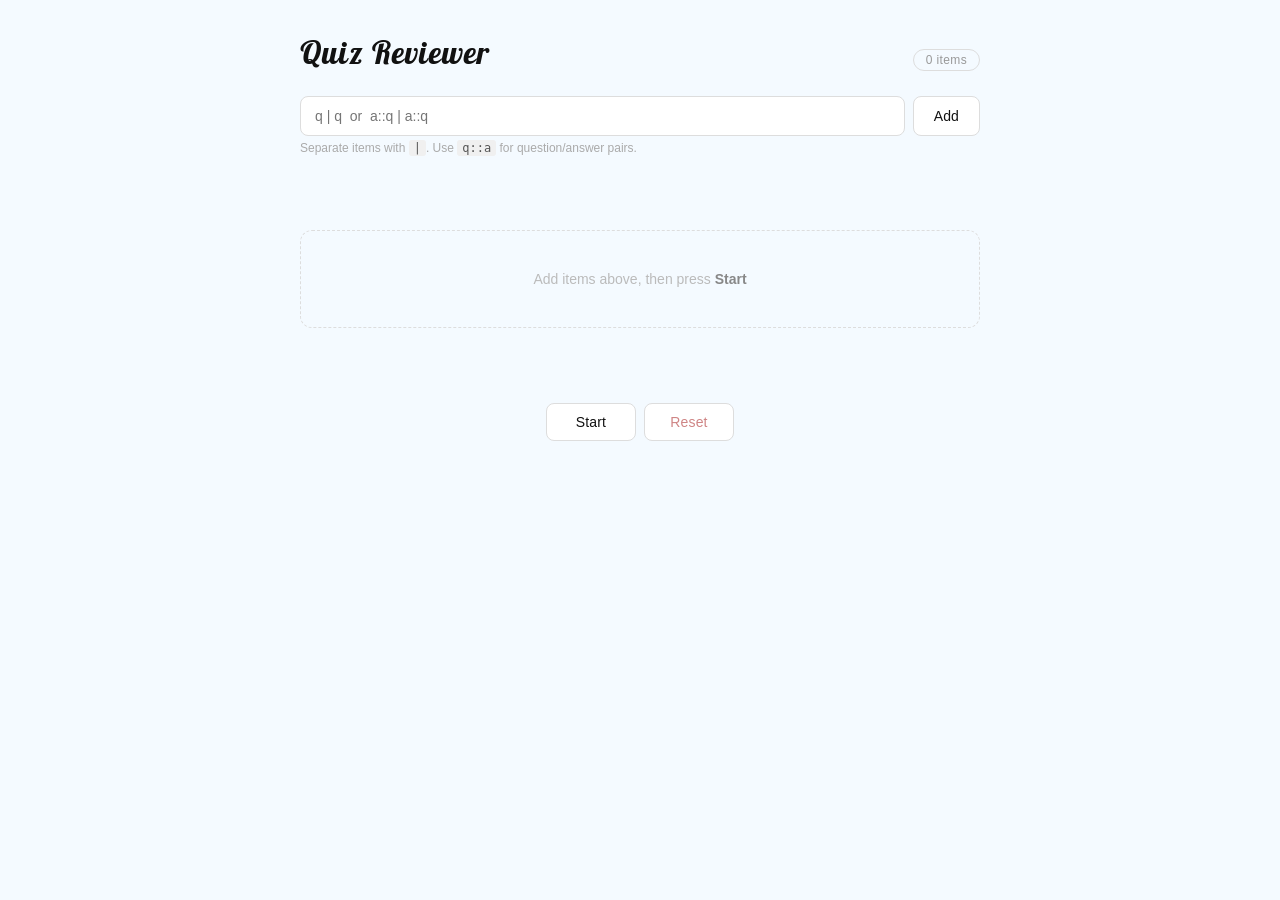
==== docs/index.html @ edf715be "changed claudeAi folder to docs" ====
<!doctype html>
<html lang="en">
  <head>
    <meta charset="UTF-8" />
    <meta name="viewport" content="width=device-width, initial-scale=1.0" />
    <title>Quiz Reviewer</title>
    <link rel="stylesheet" href="style.css" />
    <script src="script.js" defer></script>
  </head>
  <body>
    <div class="app">
      <div class="header">
        <span class="title">Quiz Reviewer</span>
        <span class="badge" id="count-badge">0 items</span>
      </div>

      <div>
        <div class="input-row">
          <input type="text" id="input" placeholder="q | q  or  a::q | a::q" />
          <button onclick="insert()">Add</button>
        </div>
        <p class="hint">
          Separate items with <code>|</code>. Use <code>q::a</code> for
          question/answer pairs.
        </p>
      </div>

      <div class="progress-wrap" id="progress-wrap" style="display: none">
        <div class="progress-meta">
          <span id="prog-label">0 remaining</span>
          <span id="prog-pct">0%</span>
        </div>
        <div class="progress-bar">
          <div class="progress-fill" id="prog-fill" style="width: 0%"></div>
        </div>
      </div>

      <div class="card-area" id="card-area">
        <div class="empty-card">
          Add items above, then press <strong>Start</strong>
        </div>
      </div>

      <div class="controls">
        <button id="start-btn" onclick="startQuiz()">Start</button>
        <button id="flip-btn" onclick="flipCard()" style="display: none">
          Flip
        </button>
        <button id="next-btn" onclick="nextCard()" style="display: none">
          Next
        </button>
        <button class="btn-danger" onclick="confirmReset()">Reset</button>
      </div>
    </div>

    <div class="toast" id="toast"></div>
  </body>
</html>
---- docs/style.css ----
@import url("https://fonts.googleapis.com/css2?family=Archivo+Black&family=Dynalight&family=Fira+Sans:ital,wght@0,100;0,200;0,300;0,400;0,500;0,600;0,700;0,800;0,900;1,100;1,200;1,300;1,400;1,500;1,600;1,700;1,800;1,900&family=Lobster&family=Markazi+Text:wght@400..700&family=Montserrat:ital,wght@0,100..900;1,100..900&family=Nunito+Sans:ital,opsz,wght@0,6..12,200..1000;1,6..12,200..1000&family=Nunito:ital,wght@0,900;1,900&family=Open+Sans:ital,wght@0,300..800;1,300..800&family=Playball&family=Poppins:ital,wght@0,100;0,200;0,300;0,400;0,500;0,600;0,700;0,800;0,900;1,100;1,200;1,300;1,400;1,500;1,600;1,700;1,800;1,900&family=Rubik:ital,wght@0,300..900;1,300..900&family=Shojumaru&family=Zain:ital,wght@0,200;0,300;0,400;0,700;0,800;0,900;1,300;1,400&display=swap");

* {
  box-sizing: border-box;
  margin: 0;
  padding: 0;
}

body {
  font-family: "DM Sans", sans-serif;
  min-height: 100vh;
  background: #f4faff;
  display: flex;
  justify-content: center;
  padding: 2rem 1rem;
  color: #111;
}

.app {
  width: 100%;
  max-width: 680px;
  display: flex;
  flex-direction: column;
  gap: 1.5rem;
}

/* Header */
.header {
  display: flex;
  justify-content: space-between;
  align-items: baseline;
}

.title {
  font-family: "Lobster", "DM Serif Display", serif;
  font-size: 32px;
  letter-spacing: 1px;
  font-weight: 400;
  color: #111;
}

.badge {
  font-size: 12px;
  color: #999;
  border: 1px solid #ddd;
  padding: 3px 12px;
  border-radius: 999px;
  letter-spacing: 0.03em;
}

/* Input */
.input-row {
  display: flex;
  gap: 8px;
}

.input-row input {
  flex: 1;
  min-width: 0;
  padding: 11px 14px;
  border: 1.5px solid #ddd;
  border-radius: 8px;
  outline: none;
  font-size: 14px;
  font-family: "DM Sans", sans-serif;
  color: #111;
  background: #fff;
  transition: 0.2s;
}

.input-row input:focus {
  border-color: #111;
}

.hint {
  font-size: 12px;
  color: #aaa;
  margin-top: 5px;
}

.hint code {
  background: #f0f0f0;
  padding: 1px 5px;
  border-radius: 3px;
  color: #555;
  font-family: monospace;
}

/* Buttons */
button {
  padding: 10px 20px;
  border: 1.5px solid #ddd;
  border-radius: 8px;
  background: #fff;
  color: #111;
  font-size: 14px;
  font-family: "DM Sans", sans-serif;
  font-weight: 500;
  cursor: pointer;
  transition: 0.15s;
  letter-spacing: 0.01em;
}

button:hover {
  background: #111;
  color: #fff;
  border-color: #111;
}

button:active {
  transform: scale(0.98);
}

.btn-danger {
  border-color: #ddd;
  color: #cf8585;
}

.btn-danger:hover {
  background: #cf8585;
  color: #fff;
  border-color: #b87575;
}

/* Progress */
.progress-wrap {
  display: flex;
  flex-direction: column;
  gap: 5px;
}

.progress-meta {
  display: flex;
  justify-content: space-between;
  font-size: 12px;
  color: #aaa;
}

.progress-bar {
  height: 2px;
  background: #eee;
  border-radius: 999px;
  overflow: hidden;
}

.progress-fill {
  height: 100%;
  background: #111;
  border-radius: 999px;
  transition: width 0.4s ease;
}

/* Card area */
.card-area {
  min-height: 200px;
  display: flex;
  align-items: center;
  justify-content: center;
}

.empty-card {
  border: 1.5px dashed #ddd;
  border-radius: 12px;
  padding: 2.5rem;
  text-align: center;
  color: #bbb;
  font-size: 14px;
  width: 100%;
}

.empty-card strong {
  color: #888;
}

/* Flip card */
.flip-scene {
  width: 100%;
  perspective: 800px;
  cursor: pointer;
}

.flip-card {
  position: relative;
  width: 100%;
  transform-style: preserve-3d;
  transition: transform 0.5s ease;
}

.flip-card.flipped {
  transform: rotateY(180deg);
}

.card-face {
  background: #fff;
  border: 1.5px solid #e8e8e8;
  border-radius: 12px;
  padding: 2rem 2rem 1.5rem;
  backface-visibility: hidden;
  -webkit-backface-visibility: hidden;
}

.card-face.back {
  position: absolute;
  top: 0;
  left: 0;
  width: 100%;
  transform: rotateY(180deg);
  background: #fafafa;
}

.card-label {
  font-size: 11px;
  font-weight: 500;
  letter-spacing: 0.1em;
  text-transform: uppercase;
  color: #ccc;
  margin-bottom: 0.75rem;
}

.card-text {
  font-family: "DM Serif Display", serif;
  font-size: 28px;
  font-weight: 400;
  color: #111;
  line-height: 1.4;
  min-height: 60px;
  word-break: break-word;
}

.card-tip {
  font-size: 12px;
  color: #ccc;
  margin-top: 1.25rem;
  text-align: right;
}

/* Plain item card */
.plain-card {
  background: #fff;
  border: 1.5px solid #e8e8e8;
  border-radius: 12px;
  padding: 2rem 2rem 1.5rem;
  width: 100%;
}

/* Done card */
.done-card {
  background: #fff;
  border: 1.5px solid #e8e8e8;
  border-radius: 12px;
  padding: 2.5rem;
  text-align: center;
  width: 100%;
}

.done-check {
  width: 36px;
  height: 36px;
  border: 2px solid #111;
  border-radius: 50%;
  display: flex;
  align-items: center;
  justify-content: center;
  margin: 0 auto 0.75rem;
  font-size: 16px;
}

.done-title {
  font-family: "DM Serif Display", serif;
  font-size: 24px;
  font-weight: 400;
  color: #111;
  margin-bottom: 0.4rem;
}

.done-sub {
  font-size: 13px;
  color: #aaa;
}

/* Controls */
.controls {
  display: flex;
  gap: 8px;
  justify-content: center;
  flex-wrap: wrap;
}

.controls button {
  min-width: 90px;
}

/* Toast */
.toast {
  position: fixed;
  bottom: 1.5rem;
  left: 50%;
  transform: translateX(-50%);
  background: #111;
  color: #fff;
  border-radius: 8px;
  padding: 8px 18px;
  font-size: 13px;
  opacity: 0;
  transition: opacity 0.3s;
  pointer-events: none;
  white-space: nowrap;
}

.toast.show {
  opacity: 1;
}
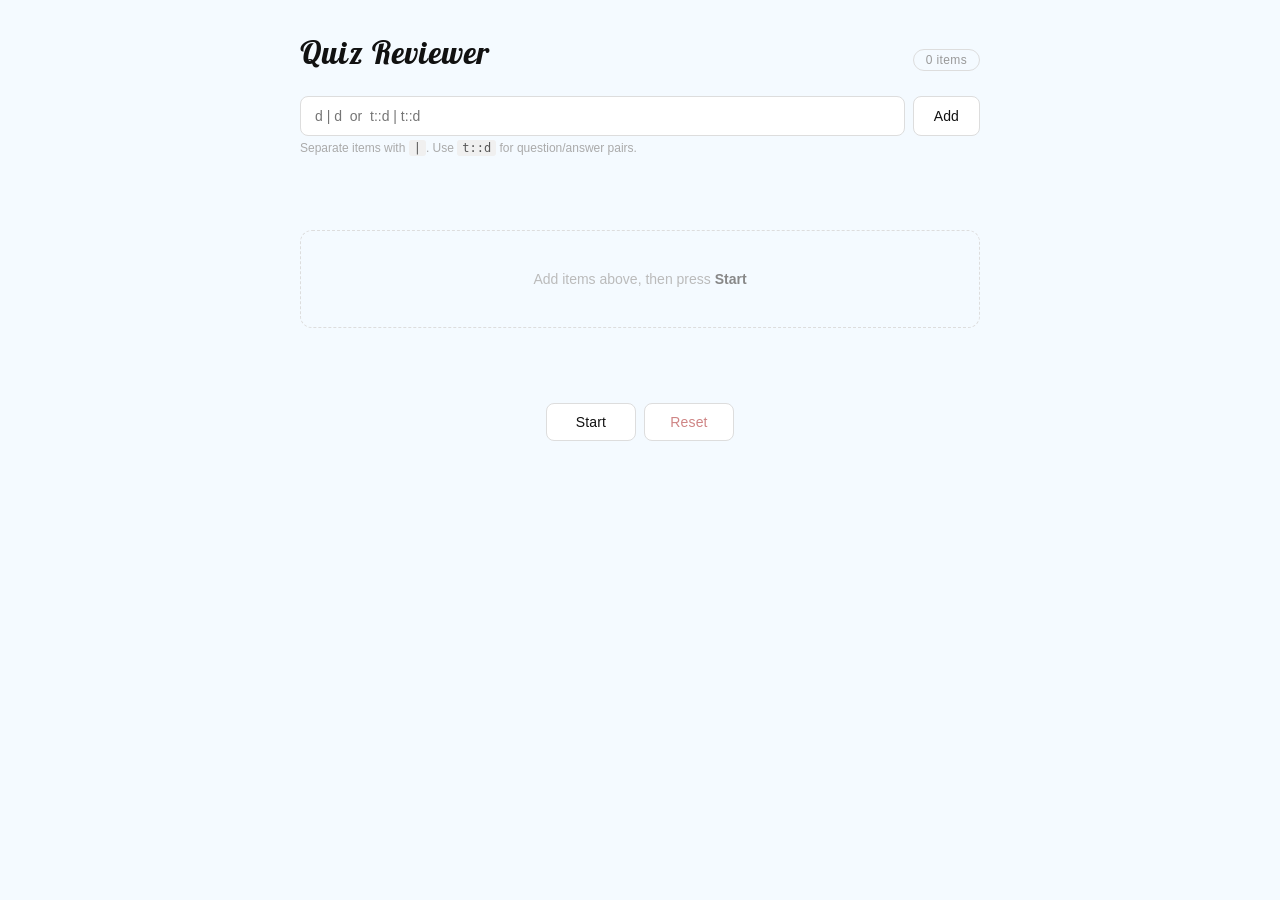
==== commit cb8b45ff: "removed start button after the first definition" ====
--- a/docs/index.html
+++ b/docs/index.html
@@ -16,11 +16,11 @@
 
       <div>
         <div class="input-row">
-          <input type="text" id="input" placeholder="q | q  or  a::q | a::q" />
+          <input type="text" id="input" placeholder="d | d  or  t::d | t::d" />
           <button onclick="insert()">Add</button>
         </div>
         <p class="hint">
-          Separate items with <code>|</code>. Use <code>q::a</code> for
+          Separate items with <code>|</code>. Use <code>t::d</code> for
           question/answer pairs.
         </p>
       </div>
@@ -43,11 +43,11 @@
 
       <div class="controls">
         <button id="start-btn" onclick="startQuiz()">Start</button>
+        <button id="next-btn" onclick="nextCard()" style="display: none">
+          Next
+        </button>
         <button id="flip-btn" onclick="flipCard()" style="display: none">
           Flip
-        </button>
-        <button id="next-btn" onclick="nextCard()" style="display: none">
-          Next
         </button>
         <button class="btn-danger" onclick="confirmReset()">Reset</button>
       </div>
--- a/docs/style.css
+++ b/docs/style.css
@@ -1,6 +1,7 @@
 @import url("https://fonts.googleapis.com/css2?family=Archivo+Black&family=Dynalight&family=Fira+Sans:ital,wght@0,100;0,200;0,300;0,400;0,500;0,600;0,700;0,800;0,900;1,100;1,200;1,300;1,400;1,500;1,600;1,700;1,800;1,900&family=Lobster&family=Markazi+Text:wght@400..700&family=Montserrat:ital,wght@0,100..900;1,100..900&family=Nunito+Sans:ital,opsz,wght@0,6..12,200..1000;1,6..12,200..1000&family=Nunito:ital,wght@0,900;1,900&family=Open+Sans:ital,wght@0,300..800;1,300..800&family=Playball&family=Poppins:ital,wght@0,100;0,200;0,300;0,400;0,500;0,600;0,700;0,800;0,900;1,100;1,200;1,300;1,400;1,500;1,600;1,700;1,800;1,900&family=Rubik:ital,wght@0,300..900;1,300..900&family=Shojumaru&family=Zain:ital,wght@0,200;0,300;0,400;0,700;0,800;0,900;1,300;1,400&display=swap");
 
 * {
+  -webkit-tap-highlight-color: transparent; /* Remove blue tap highlight on mobile */
   box-sizing: border-box;
   margin: 0;
   padding: 0;
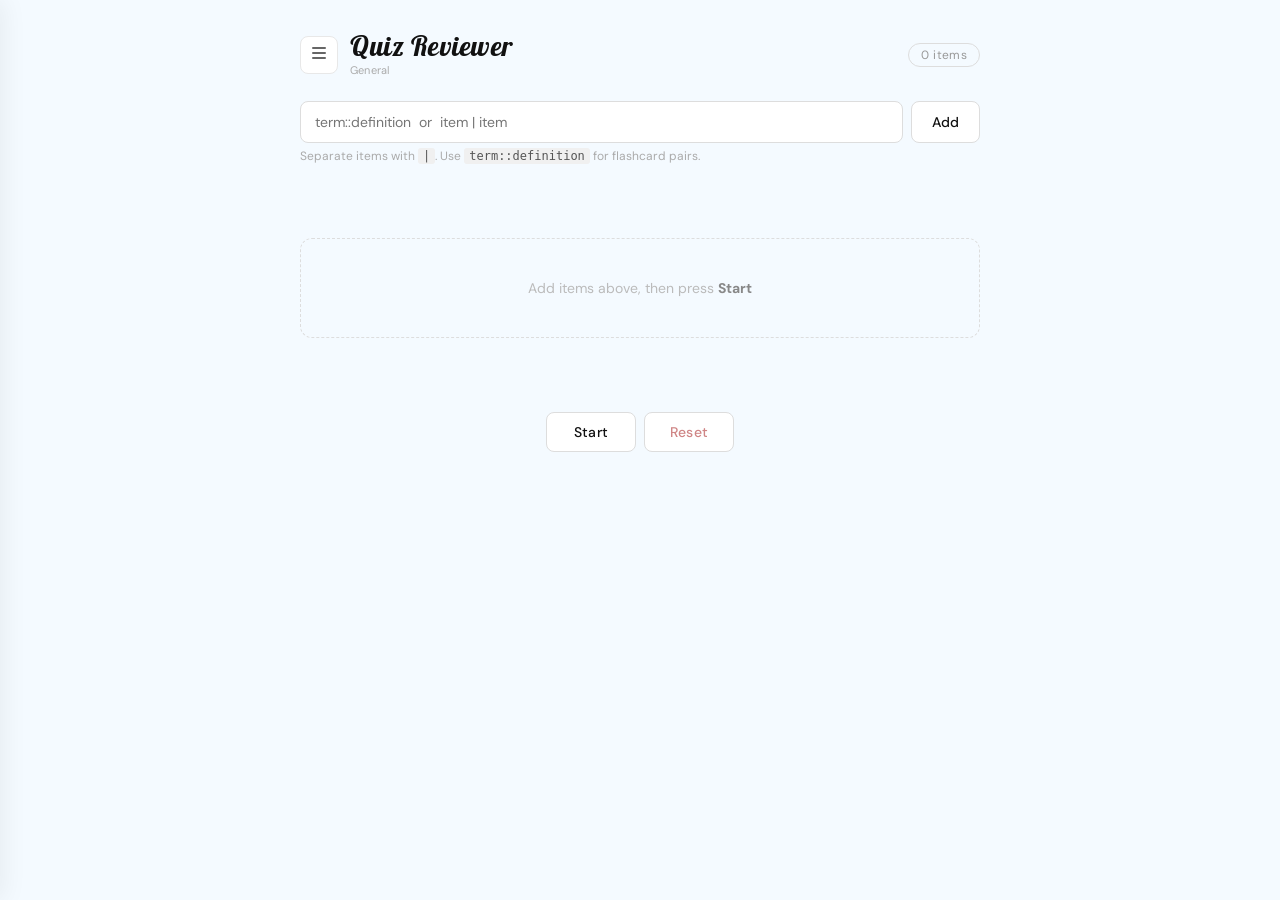
==== commit d11d31bb: "added two more features" ====
--- a/docs/index.html
+++ b/docs/index.html
@@ -5,23 +5,94 @@
     <meta name="viewport" content="width=device-width, initial-scale=1.0" />
     <title>Quiz Reviewer</title>
     <link rel="stylesheet" href="style.css" />
-    <script src="script.js" defer></script>
   </head>
   <body>
     <div class="app">
+      <!-- Sets Panel (sidebar/drawer) -->
+      <div class="sets-panel" id="sets-panel">
+        <div class="sets-header">
+          <span class="sets-title">Sets</span>
+          <button
+            class="sets-close"
+            onclick="closeSetsPanel()"
+            aria-label="Close"
+          >
+            ✕
+          </button>
+        </div>
+        <div class="sets-list" id="sets-list"></div>
+        <div class="sets-new">
+          <input type="text" id="new-set-input" placeholder="New set name…" />
+          <button onclick="createSet()">Create</button>
+        </div>
+      </div>
+      <div
+        class="sets-overlay"
+        id="sets-overlay"
+        onclick="closeSetsPanel()"
+      ></div>
+
+      <!-- Main -->
       <div class="header">
-        <span class="title">Quiz Reviewer</span>
+        <div class="header-left">
+          <button
+            class="sets-btn"
+            onclick="openSetsPanel()"
+            title="Manage sets"
+          >
+            <svg
+              width="16"
+              height="16"
+              viewBox="0 0 16 16"
+              fill="none"
+              xmlns="http://www.w3.org/2000/svg"
+            >
+              <rect
+                x="1"
+                y="2"
+                width="14"
+                height="2"
+                rx="1"
+                fill="currentColor"
+              />
+              <rect
+                x="1"
+                y="7"
+                width="14"
+                height="2"
+                rx="1"
+                fill="currentColor"
+              />
+              <rect
+                x="1"
+                y="12"
+                width="14"
+                height="2"
+                rx="1"
+                fill="currentColor"
+              />
+            </svg>
+          </button>
+          <div>
+            <span class="title">Quiz Reviewer</span>
+            <span class="set-name-label" id="set-name-label"></span>
+          </div>
+        </div>
         <span class="badge" id="count-badge">0 items</span>
       </div>
 
       <div>
         <div class="input-row">
-          <input type="text" id="input" placeholder="d | d  or  t::d | t::d" />
+          <input
+            type="text"
+            id="input"
+            placeholder="term::definition  or  item | item"
+          />
           <button onclick="insert()">Add</button>
         </div>
         <p class="hint">
-          Separate items with <code>|</code>. Use <code>t::d</code> for
-          question/answer pairs.
+          Separate items with <code>|</code>. Use
+          <code>term::definition</code> for flashcard pairs.
         </p>
       </div>
 
@@ -35,6 +106,14 @@
         </div>
       </div>
 
+      <!-- Skipped banner -->
+      <div class="skipped-banner" id="skipped-banner" style="display: none">
+        <span id="skipped-count-label"></span>
+        <button class="skipped-review-btn" onclick="reviewSkipped()">
+          Review skipped
+        </button>
+      </div>
+
       <div class="card-area" id="card-area">
         <div class="empty-card">
           Add items above, then press <strong>Start</strong>
@@ -44,15 +123,20 @@
       <div class="controls">
         <button id="start-btn" onclick="startQuiz()">Start</button>
         <button id="next-btn" onclick="nextCard()" style="display: none">
-          Next
+          Next →
         </button>
         <button id="flip-btn" onclick="flipCard()" style="display: none">
           Flip
+        </button>
+        <button id="skip-btn" onclick="skipCard()" style="display: none">
+          Skip
         </button>
         <button class="btn-danger" onclick="confirmReset()">Reset</button>
       </div>
     </div>
 
     <div class="toast" id="toast"></div>
+
+    <script src="script.js"></script>
   </body>
 </html>
--- a/docs/style.css
+++ b/docs/style.css
@@ -1,7 +1,7 @@
-@import url("https://fonts.googleapis.com/css2?family=Archivo+Black&family=Dynalight&family=Fira+Sans:ital,wght@0,100;0,200;0,300;0,400;0,500;0,600;0,700;0,800;0,900;1,100;1,200;1,300;1,400;1,500;1,600;1,700;1,800;1,900&family=Lobster&family=Markazi+Text:wght@400..700&family=Montserrat:ital,wght@0,100..900;1,100..900&family=Nunito+Sans:ital,opsz,wght@0,6..12,200..1000;1,6..12,200..1000&family=Nunito:ital,wght@0,900;1,900&family=Open+Sans:ital,wght@0,300..800;1,300..800&family=Playball&family=Poppins:ital,wght@0,100;0,200;0,300;0,400;0,500;0,600;0,700;0,800;0,900;1,100;1,200;1,300;1,400;1,500;1,600;1,700;1,800;1,900&family=Rubik:ital,wght@0,300..900;1,300..900&family=Shojumaru&family=Zain:ital,wght@0,200;0,300;0,400;0,700;0,800;0,900;1,300;1,400&display=swap");
+@import url("https://fonts.googleapis.com/css2?family=DM+Sans:ital,opsz,wght@0,9..40,300;0,9..40,400;0,9..40,500;0,9..40,600;1,9..40,400&family=DM+Serif+Display:ital@0;1&family=Lobster&display=swap");
 
 * {
-  -webkit-tap-highlight-color: transparent; /* Remove blue tap highlight on mobile */
+  -webkit-tap-highlight-color: transparent;
   box-sizing: border-box;
   margin: 0;
   padding: 0;
@@ -25,19 +25,206 @@
   gap: 1.5rem;
 }
 
-/* Header */
+/* ── Sets Panel ── */
+.sets-panel {
+  position: fixed;
+  top: 0;
+  left: 0;
+  width: 280px;
+  height: 100vh;
+  background: #fff;
+  border-right: 1.5px solid #e8e8e8;
+  display: flex;
+  flex-direction: column;
+  gap: 0;
+  z-index: 200;
+  transform: translateX(-100%);
+  transition: transform 0.28s cubic-bezier(0.4, 0, 0.2, 1);
+  box-shadow: 4px 0 24px rgba(0, 0, 0, 0.06);
+}
+
+.sets-panel.open {
+  transform: translateX(0);
+}
+
+.sets-overlay {
+  display: none;
+  position: fixed;
+  inset: 0;
+  background: rgba(0, 0, 0, 0.18);
+  z-index: 199;
+}
+
+.sets-overlay.visible {
+  display: block;
+}
+
+.sets-header {
+  display: flex;
+  justify-content: space-between;
+  align-items: center;
+  padding: 1.25rem 1.25rem 1rem;
+  border-bottom: 1.5px solid #f0f0f0;
+}
+
+.sets-title {
+  font-size: 13px;
+  font-weight: 600;
+  letter-spacing: 0.08em;
+  text-transform: uppercase;
+  color: #888;
+}
+
+.sets-close {
+  background: none;
+  border: none;
+  font-size: 14px;
+  color: #aaa;
+  cursor: pointer;
+  padding: 4px 6px;
+  border-radius: 6px;
+}
+
+.sets-close:hover {
+  background: #f0f0f0;
+  color: #111;
+}
+
+.sets-list {
+  flex: 1;
+  overflow-y: auto;
+  padding: 0.5rem 0;
+}
+
+.set-item {
+  display: flex;
+  align-items: center;
+  justify-content: space-between;
+  padding: 0.75rem 1.25rem;
+  cursor: pointer;
+  gap: 0.5rem;
+  border-left: 3px solid transparent;
+  transition: background 0.12s;
+}
+
+.set-item:hover {
+  background: #f8f8f8;
+}
+
+.set-item.active {
+  background: #f4faff;
+  border-left-color: #111;
+}
+
+.set-item-info {
+  flex: 1;
+  min-width: 0;
+}
+
+.set-item-name {
+  font-size: 14px;
+  font-weight: 500;
+  color: #111;
+  white-space: nowrap;
+  overflow: hidden;
+  text-overflow: ellipsis;
+}
+
+.set-item-count {
+  font-size: 11px;
+  color: #aaa;
+  margin-top: 1px;
+}
+
+.set-item-delete {
+  background: none;
+  border: none;
+  color: #ccc;
+  cursor: pointer;
+  font-size: 13px;
+  padding: 4px;
+  border-radius: 4px;
+  line-height: 1;
+  transition: 0.12s;
+  flex-shrink: 0;
+}
+
+.set-item-delete:hover {
+  color: #cf8585;
+  background: #fff0f0;
+}
+
+.sets-new {
+  padding: 1rem 1.25rem;
+  border-top: 1.5px solid #f0f0f0;
+  display: flex;
+  gap: 8px;
+}
+
+.sets-new input {
+  flex: 1;
+  min-width: 0;
+  padding: 8px 10px;
+  border: 1.5px solid #ddd;
+  border-radius: 8px;
+  font-size: 13px;
+  font-family: "DM Sans", sans-serif;
+  outline: none;
+  transition: 0.2s;
+}
+
+.sets-new input:focus {
+  border-color: #111;
+}
+
+.sets-new button {
+  padding: 8px 14px;
+  font-size: 13px;
+}
+
+/* ── Header ── */
 .header {
   display: flex;
   justify-content: space-between;
-  align-items: baseline;
+  align-items: center;
+}
+
+.header-left {
+  display: flex;
+  align-items: center;
+  gap: 0.75rem;
+}
+
+.sets-btn {
+  padding: 8px 10px;
+  border: 1.5px solid #e8e8e8;
+  color: #666;
+  background: #fff;
+}
+
+.sets-btn:hover {
+  background: #111;
+  color: #fff;
+  border-color: #111;
 }
 
 .title {
-  font-family: "Lobster", "DM Serif Display", serif;
-  font-size: 32px;
-  letter-spacing: 1px;
+  font-family: "Lobster", serif;
+  font-size: 28px;
+  letter-spacing: 0.5px;
   font-weight: 400;
   color: #111;
+  line-height: 1;
+}
+
+.set-name-label {
+  display: block;
+  font-size: 11px;
+  color: #aaa;
+  margin-top: 2px;
+  letter-spacing: 0.02em;
+  font-weight: 400;
+  min-height: 14px;
 }
 
 .badge {
@@ -47,9 +234,10 @@
   padding: 3px 12px;
   border-radius: 999px;
   letter-spacing: 0.03em;
-}
-
-/* Input */
+  white-space: nowrap;
+}
+
+/* ── Input ── */
 .input-row {
   display: flex;
   gap: 8px;
@@ -87,7 +275,7 @@
   font-family: monospace;
 }
 
-/* Buttons */
+/* ── Buttons ── */
 button {
   padding: 10px 20px;
   border: 1.5px solid #ddd;
@@ -98,7 +286,10 @@
   font-family: "DM Sans", sans-serif;
   font-weight: 500;
   cursor: pointer;
-  transition: 0.15s;
+  transition:
+    background 0.15s,
+    color 0.15s,
+    border-color 0.15s;
   letter-spacing: 0.01em;
 }
 
@@ -123,7 +314,20 @@
   border-color: #b87575;
 }
 
-/* Progress */
+/* Skip button — amber accent */
+#skip-btn {
+  border-color: #e8c97a;
+  color: #a07820;
+  background: #fffbf0;
+}
+
+#skip-btn:hover {
+  background: #e8c97a;
+  color: #fff;
+  border-color: #d4ae50;
+}
+
+/* ── Progress ── */
 .progress-wrap {
   display: flex;
   flex-direction: column;
@@ -151,7 +355,37 @@
   transition: width 0.4s ease;
 }
 
-/* Card area */
+/* ── Skipped Banner ── */
+.skipped-banner {
+  display: flex;
+  align-items: center;
+  justify-content: space-between;
+  background: #fffbf0;
+  border: 1.5px solid #e8c97a;
+  border-radius: 8px;
+  padding: 9px 14px;
+  font-size: 13px;
+  color: #a07820;
+  gap: 1rem;
+}
+
+.skipped-review-btn {
+  padding: 5px 12px;
+  font-size: 12px;
+  background: #e8c97a;
+  border: 1.5px solid #d4ae50;
+  color: #fff;
+  border-radius: 6px;
+  white-space: nowrap;
+}
+
+.skipped-review-btn:hover {
+  background: #d4ae50;
+  border-color: #b89430;
+  color: #fff;
+}
+
+/* ── Card area ── */
 .card-area {
   min-height: 200px;
   display: flex;
@@ -173,7 +407,7 @@
   color: #888;
 }
 
-/* Flip card */
+/* ── Flip card ── */
 .flip-scene {
   width: 100%;
   perspective: 800px;
@@ -235,7 +469,28 @@
   text-align: right;
 }
 
-/* Plain item card */
+/* Skipped card indicator */
+.card-face.is-skipped,
+.plain-card.is-skipped {
+  border-color: #e8c97a;
+  background: #fffdf5;
+}
+
+.skipped-tag {
+  display: inline-block;
+  font-size: 10px;
+  font-weight: 600;
+  letter-spacing: 0.08em;
+  text-transform: uppercase;
+  color: #a07820;
+  background: #fff3cc;
+  border: 1px solid #e8c97a;
+  border-radius: 4px;
+  padding: 2px 7px;
+  margin-bottom: 0.6rem;
+}
+
+/* ── Plain item card ── */
 .plain-card {
   background: #fff;
   border: 1.5px solid #e8e8e8;
@@ -244,7 +499,7 @@
   width: 100%;
 }
 
-/* Done card */
+/* ── Done card ── */
 .done-card {
   background: #fff;
   border: 1.5px solid #e8e8e8;
@@ -277,9 +532,18 @@
 .done-sub {
   font-size: 13px;
   color: #aaa;
-}
-
-/* Controls */
+  line-height: 1.6;
+}
+
+.done-skipped-cta {
+  margin-top: 1.25rem;
+  display: flex;
+  justify-content: center;
+  gap: 8px;
+  flex-wrap: wrap;
+}
+
+/* ── Controls ── */
 .controls {
   display: flex;
   gap: 8px;
@@ -291,7 +555,7 @@
   min-width: 90px;
 }
 
-/* Toast */
+/* ── Toast ── */
 .toast {
   position: fixed;
   bottom: 1.5rem;
@@ -306,8 +570,23 @@
   transition: opacity 0.3s;
   pointer-events: none;
   white-space: nowrap;
+  z-index: 300;
 }
 
 .toast.show {
   opacity: 1;
 }
+
+@media (max-width: 480px) {
+  .card-text {
+    font-size: 20px;
+  }
+  .controls {
+    gap: 6px;
+  }
+  .controls button {
+    min-width: 70px;
+    padding: 9px 12px;
+    font-size: 13px;
+  }
+}
